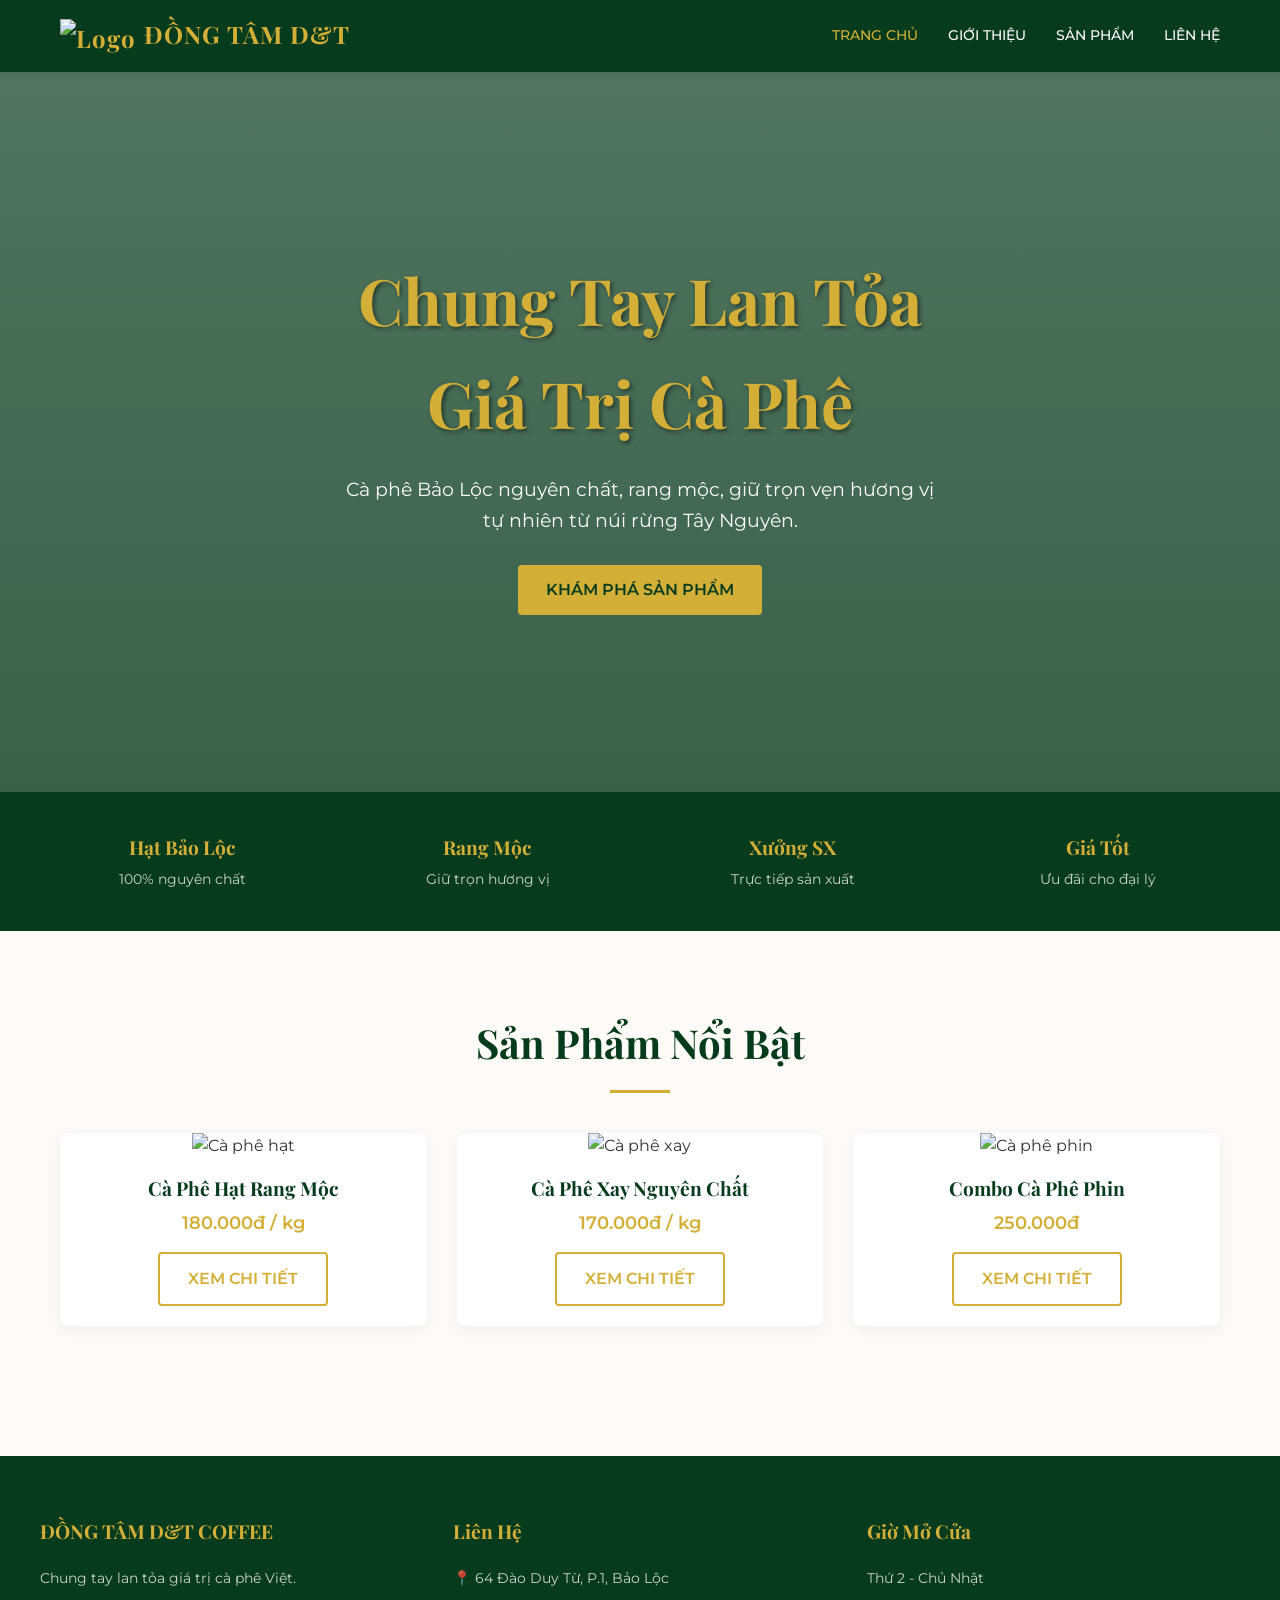
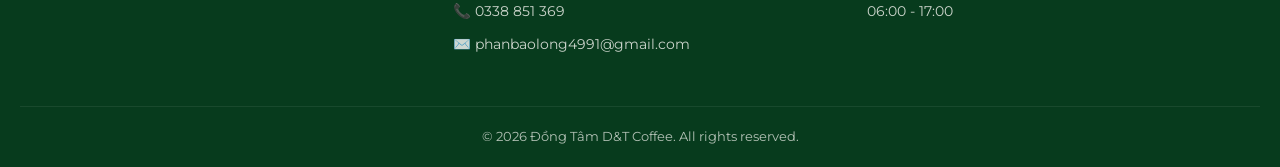
==== index.html @ fc58b59f "Add files via upload" ====
<!DOCTYPE html>
<html lang="vi">
<head>
    <meta charset="UTF-8">
    <meta name="viewport" content="width=device-width, initial-scale=1.0">
    <title>Đồng Tâm D&T Coffee - Chung Tay Lan Tỏa Giá Trị Cà Phê</title>
    <link rel="stylesheet" href="style_2.css">
</head>
<body>

    <!-- HEADER -->
    <header>
        <div class="header-container">
            <a href="index.html" class="logo">
                <img src="logo.png" alt="Logo" style="height: 30px; vertical-align: middle; margin-right: 8px;">ĐỒNG TÂM D&T
            </a>
            <button class="mobile-menu-btn" onclick="toggleMenu()">☰</button>
            <nav class="nav-links" id="navLinks">
                <a href="index.html" class="active">Trang Chủ</a>
                <a href="ve-chung-toi.html">Giới Thiệu</a>
                <a href="san-pham.html">Sản Phẩm</a>
                <a href="lien-he.html">Liên Hệ</a>
            </nav>
        </div>
    </header>

    <!-- HERO SECTION -->
    <section class="hero">
        <div class="hero-content">
            <h1>Chung Tay Lan Tỏa<br>Giá Trị Cà Phê</h1>
            <p>Cà phê Bảo Lộc nguyên chất, rang mộc, giữ trọn vẹn hương vị tự nhiên từ núi rừng Tây Nguyên.</p>
            <a href="san-pham.html" class="btn">Khám Phá Sản Phẩm</a>
        </div>
    </section>

    <!-- FEATURES BAR -->
    <section class="features">
        <div class="features-grid">
            <div class="feature-item">
                <h3>Hạt Bảo Lộc</h3>
                <p>100% nguyên chất</p>
            </div>
            <div class="feature-item">
                <h3>Rang Mộc</h3>
                <p>Giữ trọn hương vị</p>
            </div>
            <div class="feature-item">
                <h3>Xưởng SX</h3>
                <p>Trực tiếp sản xuất</p>
            </div>
            <div class="feature-item">
                <h3>Giá Tốt</h3>
                <p>Ưu đãi cho đại lý</p>
            </div>
        </div>
    </section>

    <!-- FEATURED PRODUCTS -->
    <section class="products-section">
        <h2 class="section-title">Sản Phẩm Nổi Bật</h2>
        <div class="product-grid">
            <div class="product-card">
                <img src="https://images.unsplash.com/photo-1559525839-b184a4d698c7?q=80&w=600&auto=format&fit=crop" alt="Cà phê hạt">
                <h3>Cà Phê Hạt Rang Mộc</h3>
                <div class="product-price">180.000đ / kg</div>
                <a href="san-pham.html" class="btn btn-outline">Xem Chi Tiết</a>
            </div>
            <div class="product-card">
                <img src="https://images.unsplash.com/photo-1550989460-0adf9ea622e2?q=80&w=600&auto=format&fit=crop" alt="Cà phê xay">
                <h3>Cà Phê Xay Nguyên Chất</h3>
                <div class="product-price">170.000đ / kg</div>
                <a href="san-pham.html" class="btn btn-outline">Xem Chi Tiết</a>
            </div>
            <div class="product-card">
                <img src="https://images.unsplash.com/photo-1611162458324-aae1eb4129a4?q=80&w=600&auto=format&fit=crop" alt="Cà phê phin">
                <h3>Combo Cà Phê Phin</h3>
                <div class="product-price">250.000đ</div>
                <a href="san-pham.html" class="btn btn-outline">Xem Chi Tiết</a>
            </div>
        </div>
    </section>

    <!-- FOOTER -->
    <footer>
        <div class="footer-container">
            <div class="footer-col">
                <h3>ĐỒNG TÂM D&T COFFEE</h3>
                <p>Chung tay lan tỏa giá trị cà phê Việt.</p>
            </div>
            <div class="footer-col">
                <h3>Liên Hệ</h3>
                <p>📍 64 Đào Duy Từ, P.1, Bảo Lộc</p>
                <p>📞 0338 851 369</p>
                <p>✉️ phanbaolong4991@gmail.com</p>
            </div>
            <div class="footer-col">
                <h3>Giờ Mở Cửa</h3>
                <p>Thứ 2 - Chủ Nhật</p>
                <p>06:00 - 17:00</p>
            </div>
        </div>
        <div class="footer-bottom">
            <p>&copy; 2026 Đồng Tâm D&T Coffee. All rights reserved.</p>
        </div>
    </footer>

    <script>
        function toggleMenu() {
            document.getElementById("navLinks").classList.toggle("active");
        }
    </script>
</body>
</html>
---- style_2.css ----
/* =========================================
   ĐỒNG TÂM D&T COFFEE - MAIN STYLES
   Phong cách: Rustic Luxury
========================================= */

@import url('https://fonts.googleapis.com/css2?family=Montserrat:wght@400;500;600&family=Playfair+Display:ital,wght@0,600;0,700;1,600&display=swap');

:root {
  --green-deep: #073b1d;
  --gold: #d4af37;
  --cream: #fdfbf7;
  --text-dark: #333333;
  --text-light: #f9f9f9;
  --font-heading: 'Playfair Display', serif;
  --font-body: 'Montserrat', sans-serif;
}

* {
  margin: 0;
  padding: 0;
  box-sizing: border-box;
}

body {
  font-family: var(--font-body);
  background-color: var(--cream);
  color: var(--text-dark);
  line-height: 1.6;
}

a {
  text-decoration: none;
  color: inherit;
}

ul {
  list-style: none;
}

/* --- TYPOGRAPHY --- */
h1, h2, h3, h4 {
  font-family: var(--font-heading);
  color: var(--green-deep);
  margin-bottom: 15px;
}

.section-title {
  text-align: center;
  font-size: 2.5rem;
  margin-bottom: 40px;
  position: relative;
}

.section-title::after {
  content: '';
  display: block;
  width: 60px;
  height: 3px;
  background-color: var(--gold);
  margin: 15px auto 0;
}

/* --- HEADER & NAVIGATION --- */
header {
  background-color: var(--green-deep);
  color: var(--cream);
  position: sticky;
  top: 0;
  z-index: 1000;
  box-shadow: 0 2px 10px rgba(0,0,0,0.1);
}

.header-container {
  max-width: 1200px;
  margin: 0 auto;
  padding: 15px 20px;
  display: flex;
  justify-content: space-between;
  align-items: center;
}

.logo {
  font-family: var(--font-heading);
  font-size: 1.5rem;
  font-weight: 700;
  color: var(--gold);
  letter-spacing: 1px;
}

.nav-links {
  display: flex;
  gap: 30px;
}

.nav-links a {
  font-weight: 500;
  font-size: 0.9rem;
  text-transform: uppercase;
  transition: color 0.3s;
}

.nav-links a:hover, .nav-links a.active {
  color: var(--gold);
}

.mobile-menu-btn {
  display: none;
  font-size: 1.5rem;
  background: none;
  border: none;
  color: var(--gold);
  cursor: pointer;
}

/* --- BUTTONS --- */
.btn {
  display: inline-block;
  padding: 12px 28px;
  background-color: var(--gold);
  color: var(--green-deep);
  font-weight: 600;
  text-transform: uppercase;
  border: none;
  border-radius: 4px;
  cursor: pointer;
  transition: all 0.3s ease;
}

.btn:hover {
  background-color: #b8962e;
  transform: translateY(-2px);
}

.btn-outline {
  background-color: transparent;
  color: var(--gold);
  border: 2px solid var(--gold);
}

.btn-outline:hover {
  background-color: var(--gold);
  color: var(--green-deep);
}

/* --- HERO SECTION (Trang Chủ) --- */
.hero {
  background: linear-gradient(rgba(7, 59, 29, 0.7), rgba(7, 59, 29, 0.8)), url('https://images.unsplash.com/photo-1447933601403-0c6688de566e?q=80&w=1920&auto=format&fit=crop') center/cover;
  height: 80vh;
  display: flex;
  align-items: center;
  justify-content: center;
  text-align: center;
  color: var(--cream);
  padding: 0 20px;
}

.hero-content h1 {
  font-size: 4rem;
  color: var(--gold);
  margin-bottom: 20px;
  text-shadow: 2px 2px 4px rgba(0,0,0,0.5);
}

.hero-content p {
  font-size: 1.2rem;
  max-width: 600px;
  margin: 0 auto 30px;
}

/* --- FEATURES BAR --- */
.features {
  background-color: var(--green-deep);
  color: var(--cream);
  padding: 40px 20px;
}

.features-grid {
  max-width: 1200px;
  margin: 0 auto;
  display: grid;
  grid-template-columns: repeat(4, 1fr);
  gap: 20px;
  text-align: center;
}

.feature-item h3 {
  color: var(--gold);
  font-size: 1.2rem;
  margin-bottom: 5px;
}

.feature-item p {
  font-size: 0.9rem;
  opacity: 0.8;
}

/* --- PRODUCT GRID --- */
.products-section {
  padding: 80px 20px;
  max-width: 1200px;
  margin: 0 auto;
}

.product-grid {
  display: grid;
  grid-template-columns: repeat(auto-fit, minmax(280px, 1fr));
  gap: 30px;
}

.product-card {
  background: #fff;
  border-radius: 8px;
  overflow: hidden;
  box-shadow: 0 4px 15px rgba(0,0,0,0.05);
  transition: transform 0.3s ease;
  text-align: center;
  padding-bottom: 20px;
}

.product-card:hover {
  transform: translateY(-5px);
  box-shadow: 0 8px 25px rgba(0,0,0,0.1);
}

.product-card img {
  width: 100%;
  height: 250px;
  object-fit: cover;
}

.product-card h3 {
  font-size: 1.2rem;
  margin: 15px 0 5px;
}

.product-price {
  color: var(--gold);
  font-size: 1.1rem;
  font-weight: 600;
  margin-bottom: 15px;
}

/* --- PAGE HEADER (Cho các trang con) --- */
.page-header {
  background: linear-gradient(rgba(7, 59, 29, 0.8), rgba(7, 59, 29, 0.9)), url('https://images.unsplash.com/photo-1559525839-b184a4d698c7?q=80&w=1920&auto=format&fit=crop') center/cover;
  padding: 80px 20px;
  text-align: center;
  color: var(--cream);
}

.page-header h1 {
  color: var(--gold);
  font-size: 3rem;
}

/* --- ABOUT PAGE --- */
.about-content {
  max-width: 1000px;
  margin: 60px auto;
  padding: 0 20px;
  display: grid;
  grid-template-columns: 1fr 1fr;
  gap: 50px;
  align-items: center;
}

.about-content img {
  width: 100%;
  border-radius: 8px;
  box-shadow: 0 10px 30px rgba(0,0,0,0.1);
}

.about-text p {
  margin-bottom: 15px;
}

/* --- CONTACT PAGE --- */
.contact-container {
  max-width: 1200px;
  margin: 60px auto;
  padding: 0 20px;
  display: grid;
  grid-template-columns: 1fr 1fr;
  gap: 50px;
}

.contact-info iframe {
  width: 100%;
  height: 300px;
  border: none;
  border-radius: 8px;
  margin-top: 20px;
}

.contact-form form {
  display: flex;
  flex-direction: column;
  gap: 15px;
}

.contact-form input, .contact-form textarea {
  width: 100%;
  padding: 12px;
  border: 1px solid #ccc;
  border-radius: 4px;
  font-family: var(--font-body);
}

.contact-form input:focus, .contact-form textarea:focus {
  outline: none;
  border-color: var(--gold);
}

/* --- FOOTER --- */
footer {
  background-color: var(--green-deep);
  color: var(--cream);
  padding: 60px 20px 20px;
  margin-top: 50px;
}

.footer-container {
  max-width: 1200px;
  margin: 0 auto;
  display: grid;
  grid-template-columns: repeat(3, 1fr);
  gap: 40px;
  margin-bottom: 40px;
}

.footer-col h3 {
  color: var(--gold);
  margin-bottom: 20px;
  font-size: 1.2rem;
}

.footer-col p {
  font-size: 0.9rem;
  opacity: 0.8;
  margin-bottom: 10px;
}

.footer-bottom {
  text-align: center;
  padding-top: 20px;
  border-top: 1px solid rgba(255,255,255,0.1);
  font-size: 0.8rem;
  opacity: 0.7;
}

/* --- RESPONSIVE --- */
@media (max-width: 768px) {
  .nav-links {
    display: none;
    flex-direction: column;
    width: 100%;
    background-color: var(--green-deep);
    position: absolute;
    top: 60px;
    left: 0;
    padding: 20px;
    text-align: center;
  }
  
  .nav-links.active {
    display: flex;
  }

  .mobile-menu-btn {
    display: block;
  }

  .hero-content h1 {
    font-size: 2.5rem;
  }

  .features-grid {
    grid-template-columns: 1fr 1fr;
  }

  .about-content, .contact-container {
    grid-template-columns: 1fr;
  }

  .footer-container {
    grid-template-columns: 1fr;
    text-align: center;
  }
}
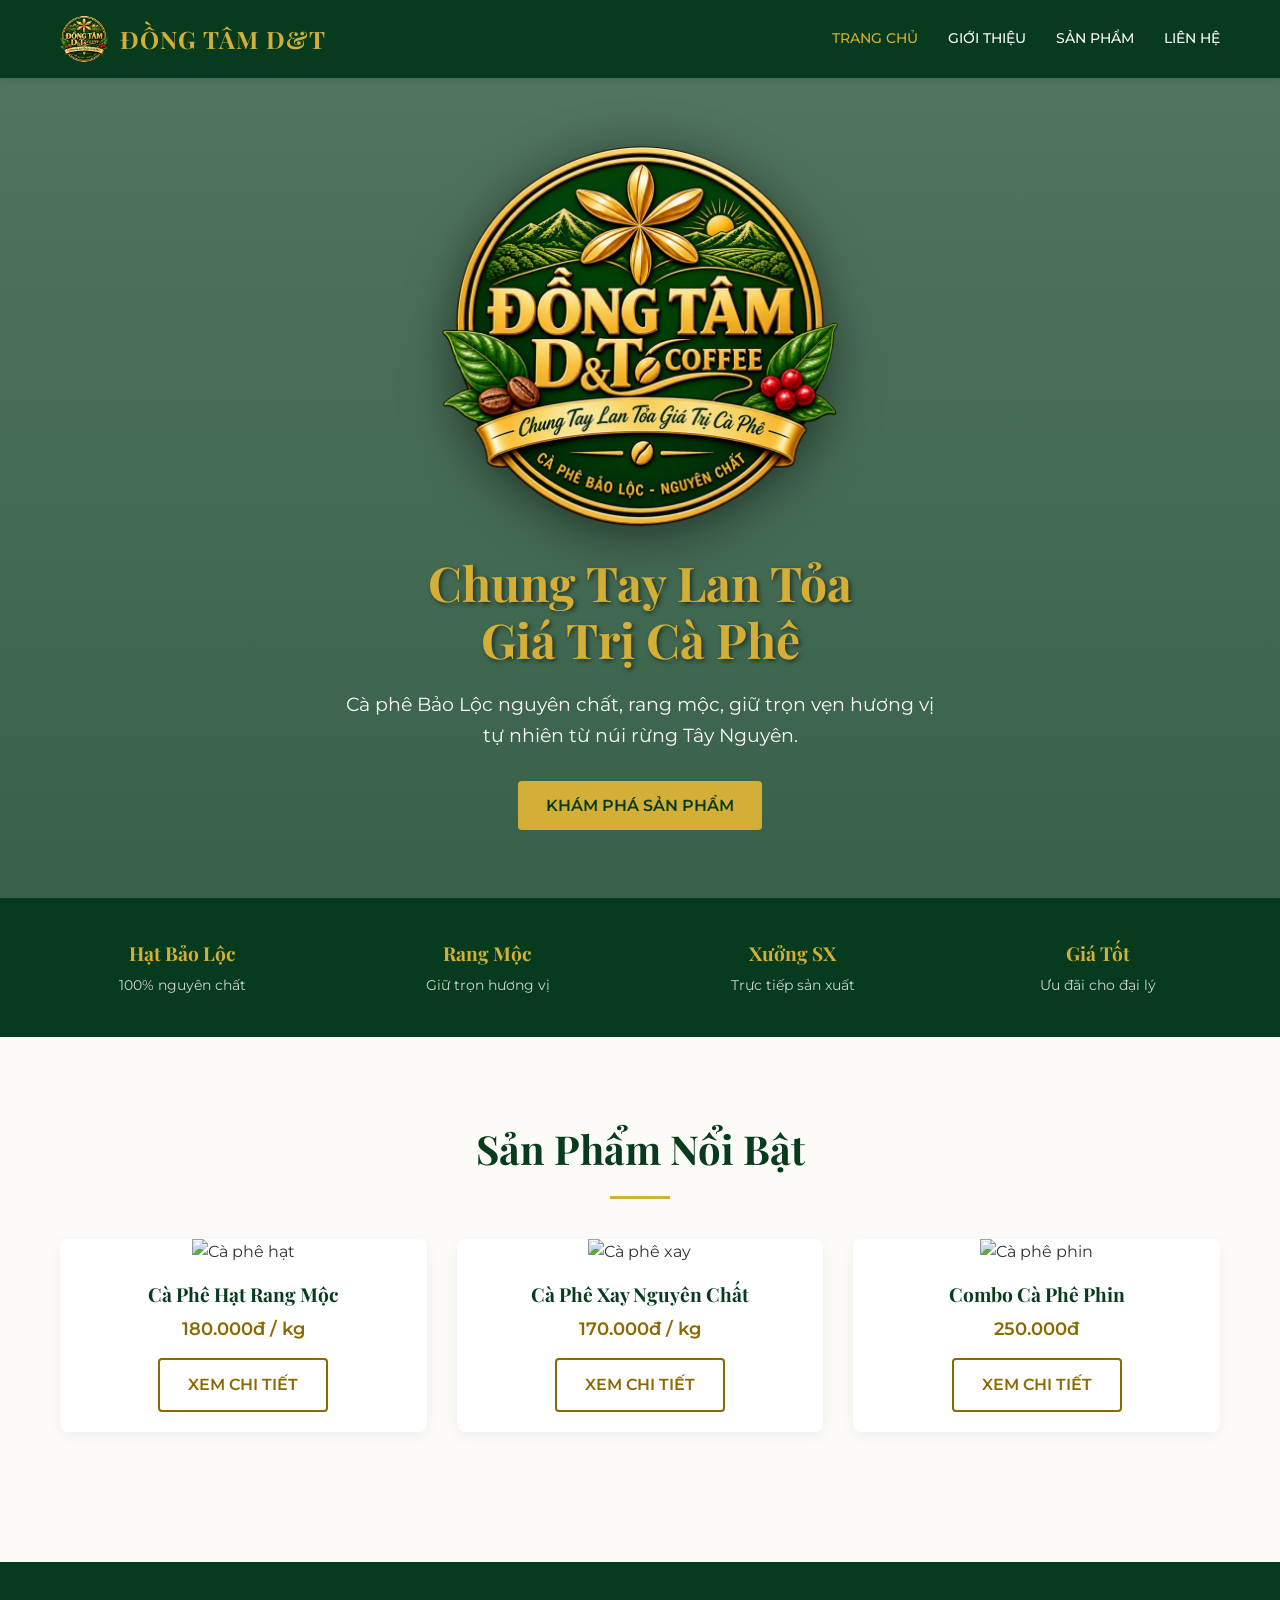
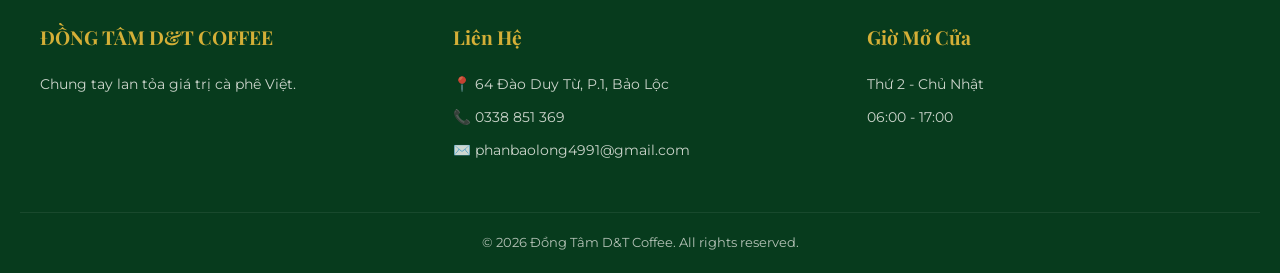
==== commit 5a0036a0: "Update index.html Cập nhập trang chủ: Logo lớn, SEO, sửa lỗi nhỏ" ====
--- a/index.html
+++ b/index.html
@@ -3,7 +3,22 @@
 <head>
     <meta charset="UTF-8">
     <meta name="viewport" content="width=device-width, initial-scale=1.0">
-    <title>Đồng Tâm D&T Coffee - Chung Tay Lan Tỏa Giá Trị Cà Phê</title>
+    <title>Đồng Tâm D&amp;T Coffee - Chung Tay Lan Tỏa Giá Trị Cà Phê</title>
+    <meta name="description" content="Cà phê Bảo Lộc nguyên chất, rang mộc, giữ trọn vẹn hương vị tự nhiên từ núi rừng Tây Nguyên.">
+    <meta name="theme-color" content="#073b1d">
+    <link rel="canonical" href="https://dongtam.dtcafe.workers.dev/">
+    <link rel="icon" type="image/png" href="favicon-96.png">
+    <link rel="apple-touch-icon" href="apple-touch-icon.png">
+    <meta property="og:type" content="website">
+    <meta property="og:locale" content="vi_VN">
+    <meta property="og:site_name" content="Đồng Tâm D&amp;T Coffee">
+    <meta property="og:title" content="Đồng Tâm D&amp;T Coffee - Chung Tay Lan Tỏa Giá Trị Cà Phê">
+    <meta property="og:description" content="Cà phê Bảo Lộc nguyên chất, rang mộc, giữ trọn vẹn hương vị tự nhiên từ núi rừng Tây Nguyên.">
+    <meta property="og:url" content="https://dongtam.dtcafe.workers.dev/">
+    <meta property="og:image" content="https://dongtam.dtcafe.workers.dev/og-image.jpg">
+    <meta property="og:image:width" content="1200">
+    <meta property="og:image:height" content="630">
+    <meta name="twitter:card" content="summary_large_image">
     <link rel="stylesheet" href="style_2.css">
 </head>
 <body>
@@ -12,9 +27,9 @@
     <header>
         <div class="header-container">
             <a href="index.html" class="logo">
-                <img src="logo.png" alt="Logo" style="height: 30px; vertical-align: middle; margin-right: 8px;">ĐỒNG TÂM D&T
+                <img src="logo-header.webp" alt="" class="logo-img" width="48" height="48">ĐỒNG TÂM D&amp;T
             </a>
-            <button class="mobile-menu-btn" onclick="toggleMenu()">☰</button>
+            <button class="mobile-menu-btn" onclick="toggleMenu()" aria-label="Mở menu" aria-controls="navLinks" aria-expanded="false">☰</button>
             <nav class="nav-links" id="navLinks">
                 <a href="index.html" class="active">Trang Chủ</a>
                 <a href="ve-chung-toi.html">Giới Thiệu</a>
@@ -27,6 +42,7 @@
     <!-- HERO SECTION -->
     <section class="hero">
         <div class="hero-content">
+            <img src="logo-hero.webp" alt="Logo Đồng Tâm D&amp;T Coffee" class="hero-logo" width="400" height="400" fetchpriority="high">
             <h1>Chung Tay Lan Tỏa<br>Giá Trị Cà Phê</h1>
             <p>Cà phê Bảo Lộc nguyên chất, rang mộc, giữ trọn vẹn hương vị tự nhiên từ núi rừng Tây Nguyên.</p>
             <a href="san-pham.html" class="btn">Khám Phá Sản Phẩm</a>
@@ -84,7 +100,7 @@
     <footer>
         <div class="footer-container">
             <div class="footer-col">
-                <h3>ĐỒNG TÂM D&T COFFEE</h3>
+                <h3>ĐỒNG TÂM D&amp;T COFFEE</h3>
                 <p>Chung tay lan tỏa giá trị cà phê Việt.</p>
             </div>
             <div class="footer-col">
@@ -100,14 +116,16 @@
             </div>
         </div>
         <div class="footer-bottom">
-            <p>&copy; 2026 Đồng Tâm D&T Coffee. All rights reserved.</p>
+            <p>&copy; 2026 Đồng Tâm D&amp;T Coffee. All rights reserved.</p>
         </div>
     </footer>
 
     <script>
         function toggleMenu() {
-            document.getElementById("navLinks").classList.toggle("active");
+            var nav = document.getElementById("navLinks");
+            var open = nav.classList.toggle("active");
+            document.querySelector(".mobile-menu-btn").setAttribute("aria-expanded", open ? "true" : "false");
         }
     </script>
 </body>
-</html>+</html>
--- a/style_2.css
+++ b/style_2.css
@@ -8,6 +8,7 @@
 :root {
   --green-deep: #073b1d;
   --gold: #d4af37;
+  --gold-dark: #8a6a00; /* chữ vàng trên nền sáng, đạt độ tương phản >= 4.5:1 */
   --cream: #fdfbf7;
   --text-dark: #333333;
   --text-light: #f9f9f9;
@@ -80,11 +81,20 @@
 }
 
 .logo {
+  display: flex;
+  align-items: center;
+  gap: 12px;
   font-family: var(--font-heading);
   font-size: 1.5rem;
   font-weight: 700;
   color: var(--gold);
   letter-spacing: 1px;
+}
+
+.logo-img {
+  width: 48px;
+  height: 48px;
+  flex-shrink: 0;
 }
 
 .nav-links {
@@ -133,29 +143,40 @@
 
 .btn-outline {
   background-color: transparent;
-  color: var(--gold);
-  border: 2px solid var(--gold);
+  color: var(--gold-dark);
+  border: 2px solid var(--gold-dark);
 }
 
 .btn-outline:hover {
   background-color: var(--gold);
+  border-color: var(--gold);
   color: var(--green-deep);
 }
 
 /* --- HERO SECTION (Trang Chủ) --- */
 .hero {
   background: linear-gradient(rgba(7, 59, 29, 0.7), rgba(7, 59, 29, 0.8)), url('https://images.unsplash.com/photo-1447933601403-0c6688de566e?q=80&w=1920&auto=format&fit=crop') center/cover;
-  height: 80vh;
+  min-height: calc(100vh - 80px);
+  min-height: calc(100svh - 80px);
   display: flex;
   align-items: center;
   justify-content: center;
   text-align: center;
   color: var(--cream);
-  padding: 0 20px;
+  padding: 32px 20px 40px;
+}
+
+.hero-logo {
+  display: block;
+  width: min(400px, 44vh, 80vw);
+  height: auto;
+  margin: 0 auto 20px;
+  filter: drop-shadow(0 8px 24px rgba(0, 0, 0, 0.5));
 }
 
 .hero-content h1 {
-  font-size: 4rem;
+  font-size: 3rem;
+  line-height: 1.2;
   color: var(--gold);
   margin-bottom: 20px;
   text-shadow: 2px 2px 4px rgba(0,0,0,0.5);
@@ -234,7 +255,7 @@
 }
 
 .product-price {
-  color: var(--gold);
+  color: var(--gold-dark);
   font-size: 1.1rem;
   font-weight: 600;
   margin-bottom: 15px;
@@ -311,6 +332,45 @@
   border-color: var(--gold);
 }
 
+/* Ô ẩn chống spam (người thật không thấy) */
+.hp-field {
+  position: absolute;
+  left: -9999px;
+  width: 1px;
+  height: 1px;
+  overflow: hidden;
+}
+
+.contact-form .btn:disabled {
+  opacity: 0.6;
+  cursor: not-allowed;
+  transform: none;
+}
+
+/* Thông báo sau khi gửi form */
+.form-status {
+  font-size: 0.95rem;
+  margin: 0;
+}
+
+.form-status:empty {
+  display: none;
+}
+
+.form-status.info {
+  color: #555555;
+}
+
+.form-status.success {
+  color: #0b5d2a;
+  font-weight: 600;
+}
+
+.form-status.error {
+  color: #a12622;
+  font-weight: 600;
+}
+
 /* --- FOOTER --- */
 footer {
   background-color: var(--green-deep);
@@ -356,7 +416,7 @@
     width: 100%;
     background-color: var(--green-deep);
     position: absolute;
-    top: 60px;
+    top: 100%;
     left: 0;
     padding: 20px;
     text-align: center;
@@ -371,7 +431,12 @@
   }
 
   .hero-content h1 {
-    font-size: 2.5rem;
+    font-size: 2rem;
+  }
+
+
+  .logo {
+    font-size: 1.2rem;
   }
 
   .features-grid {
@@ -386,4 +451,4 @@
     grid-template-columns: 1fr;
     text-align: center;
   }
-}+}
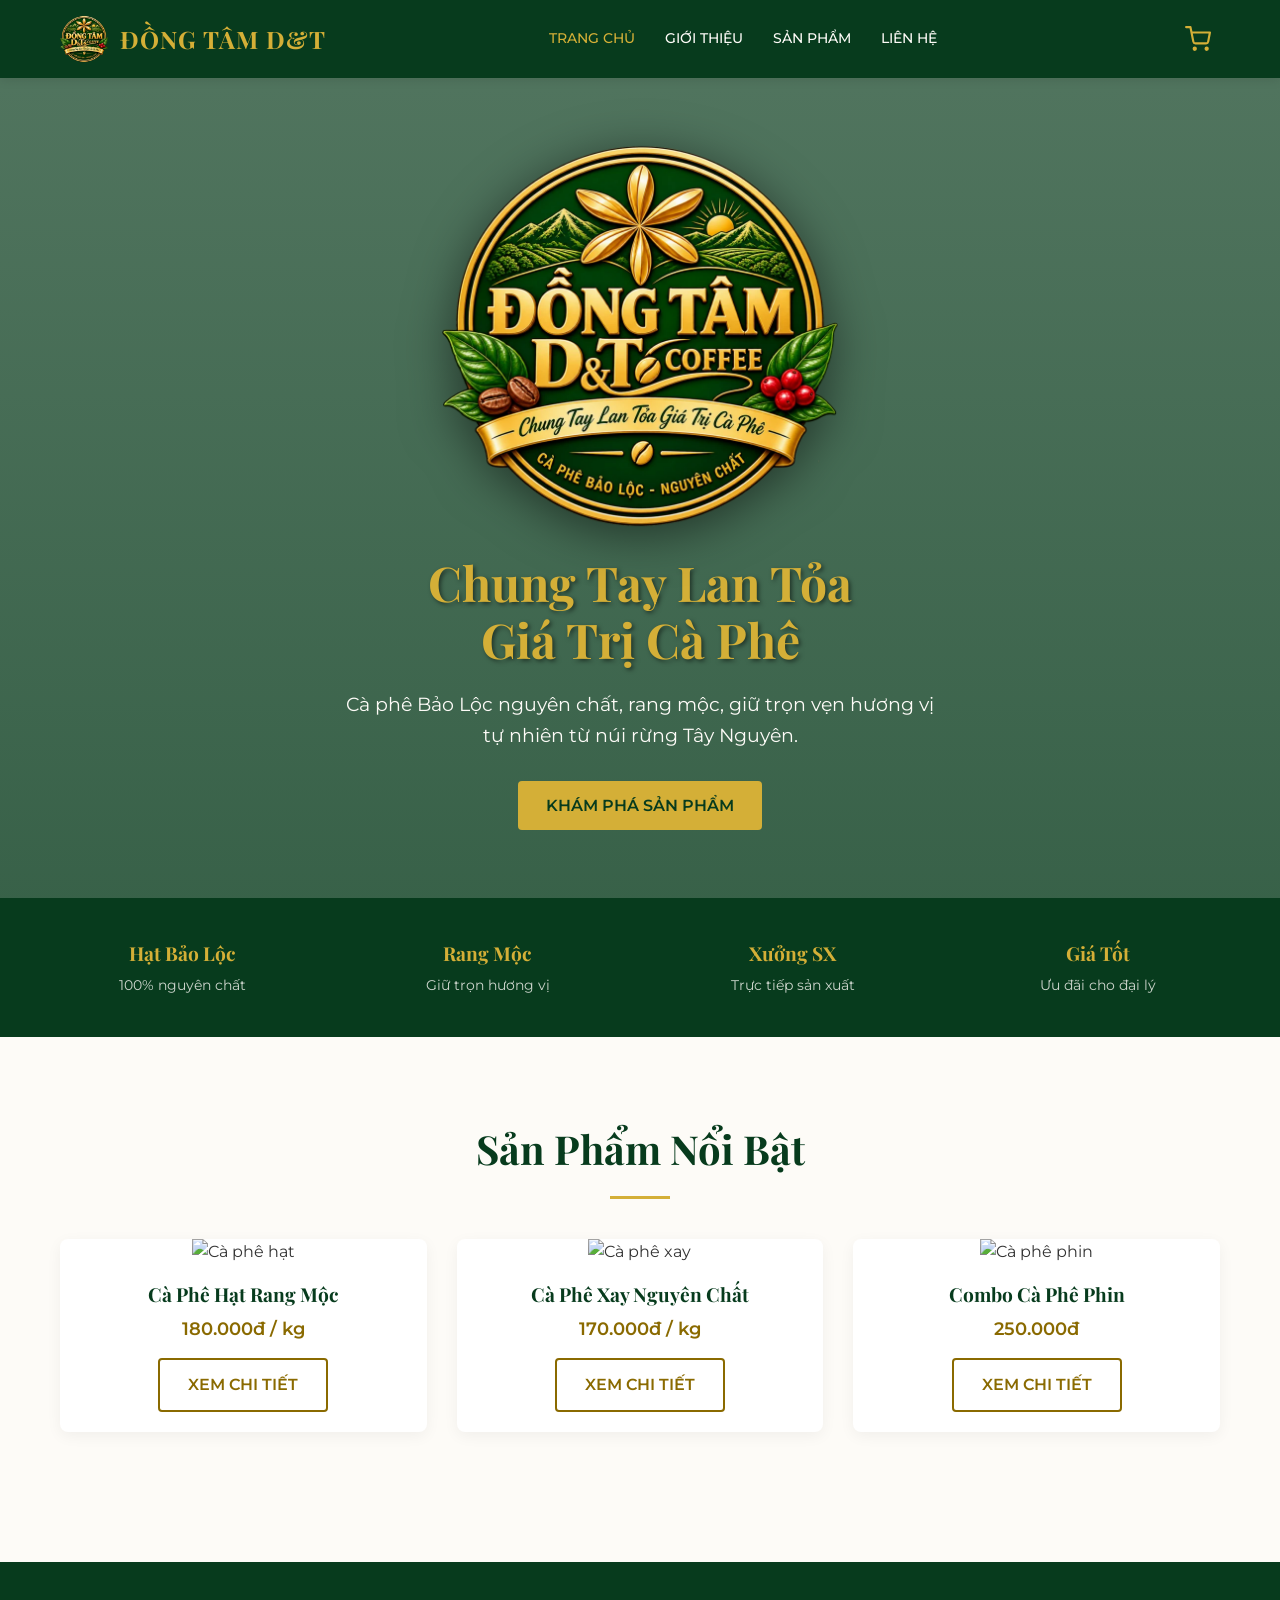
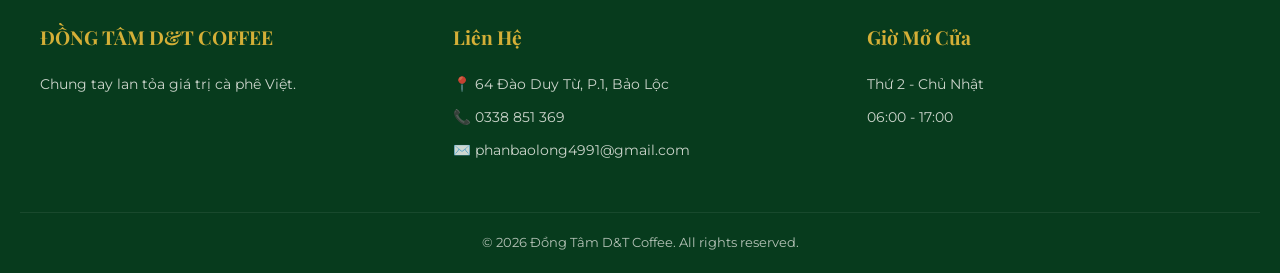
==== commit 82152b05: "Thêm giỏ hàng nhỏ và đặt hàng qua Zalo - cart.js: biểu tượng giỏ trên menu, ngăn kéo giỏ hàng, nhớ g" ====
--- a/index.html
+++ b/index.html
@@ -127,5 +127,6 @@
             document.querySelector(".mobile-menu-btn").setAttribute("aria-expanded", open ? "true" : "false");
         }
     </script>
+    <script src="cart.js"></script>
 </body>
 </html>
--- a/style_2.css
+++ b/style_2.css
@@ -452,3 +452,345 @@
     text-align: center;
   }
 }
+
+
+/* =========================================
+   GIỎ HÀNG
+========================================= */
+.cart-btn {
+  position: relative;
+  display: flex;
+  align-items: center;
+  justify-content: center;
+  width: 44px;
+  height: 44px;
+  margin-left: 16px;
+  background: none;
+  border: none;
+  border-radius: 50%;
+  color: var(--gold);
+  cursor: pointer;
+}
+
+.cart-btn:hover {
+  background: rgba(212, 175, 55, 0.15);
+}
+
+.cart-btn svg {
+  width: 26px;
+  height: 26px;
+}
+
+.cart-count {
+  position: absolute;
+  top: 0;
+  right: -2px;
+  min-width: 20px;
+  height: 20px;
+  padding: 0 5px;
+  border-radius: 10px;
+  background: var(--gold);
+  color: var(--green-deep);
+  font-size: 0.75rem;
+  font-weight: 700;
+  line-height: 20px;
+  text-align: center;
+}
+
+.cart-count[hidden] {
+  display: none;
+}
+
+.cart-btn.bump {
+  animation: cart-bump 0.4s ease;
+}
+
+@keyframes cart-bump {
+  30% { transform: scale(1.25); }
+  100% { transform: scale(1); }
+}
+
+.cart-btn:focus-visible,
+.cart-drawer button:focus-visible,
+.cart-drawer a:focus-visible,
+.cart-drawer input:focus-visible,
+.cart-drawer textarea:focus-visible,
+.cart-toast button:focus-visible {
+  outline: 3px solid var(--gold);
+  outline-offset: 2px;
+}
+
+body.cart-lock {
+  overflow: hidden;
+}
+
+.cart-overlay {
+  position: fixed;
+  inset: 0;
+  z-index: 1100;
+  background: rgba(0, 0, 0, 0.55);
+  opacity: 0;
+  visibility: hidden;
+  transition: opacity 0.3s ease, visibility 0s linear 0.3s;
+}
+
+.cart-overlay.open {
+  opacity: 1;
+  visibility: visible;
+  transition: opacity 0.3s ease, visibility 0s;
+}
+
+.cart-drawer {
+  position: fixed;
+  top: 0;
+  right: 0;
+  bottom: 0;
+  z-index: 1200;
+  display: flex;
+  flex-direction: column;
+  width: min(430px, 100vw);
+  background: var(--cream);
+  color: var(--text-dark);
+  box-shadow: -8px 0 30px rgba(0, 0, 0, 0.3);
+  transform: translateX(100%);
+  visibility: hidden;
+  transition: transform 0.3s ease, visibility 0s linear 0.3s;
+}
+
+.cart-drawer.open {
+  transform: translateX(0);
+  visibility: visible;
+  transition: transform 0.3s ease, visibility 0s;
+}
+
+.cart-head {
+  display: flex;
+  align-items: center;
+  justify-content: space-between;
+  padding: 16px 20px;
+  background: var(--green-deep);
+  color: var(--gold);
+}
+
+.cart-head h2 {
+  font-family: var(--font-heading);
+  font-size: 1.4rem;
+  color: var(--gold);
+}
+
+.cart-drawer button,
+.cart-toast button {
+  font-family: var(--font-body);
+}
+
+.cart-close {
+  width: 40px;
+  height: 40px;
+  background: none;
+  border: none;
+  color: var(--cream);
+  font-size: 2rem;
+  line-height: 1;
+  cursor: pointer;
+}
+
+.cart-body {
+  flex: 1;
+  overflow-y: auto;
+  padding: 20px;
+}
+
+.cart-body [hidden] {
+  display: none;
+}
+
+.cart-empty {
+  padding: 40px 0;
+  text-align: center;
+}
+
+.cart-empty p {
+  margin-bottom: 20px;
+}
+
+.cart-items {
+  list-style: none;
+}
+
+.cart-item {
+  display: grid;
+  grid-template-columns: 1fr auto;
+  gap: 8px 12px;
+  align-items: center;
+  padding: 14px 0;
+  border-bottom: 1px solid #e6e0d3;
+}
+
+.cart-item-info {
+  display: flex;
+  flex-direction: column;
+}
+
+.cart-item-info span {
+  font-size: 0.85rem;
+  color: #555555;
+}
+
+.cart-item-line {
+  font-weight: 700;
+  text-align: right;
+}
+
+.cart-qty {
+  display: inline-flex;
+  align-items: center;
+  gap: 4px;
+}
+
+.cart-qty button {
+  width: 34px;
+  height: 34px;
+  background: #ffffff;
+  border: 1px solid #cfc7b3;
+  border-radius: 4px;
+  font-size: 1.1rem;
+  cursor: pointer;
+}
+
+.cart-qty span {
+  min-width: 32px;
+  text-align: center;
+  font-weight: 600;
+}
+
+.cart-remove,
+.cart-clear {
+  background: none;
+  border: none;
+  color: #a12622;
+  font-size: 0.85rem;
+  text-decoration: underline;
+  cursor: pointer;
+}
+
+.cart-remove {
+  justify-self: end;
+}
+
+.cart-total {
+  display: flex;
+  justify-content: space-between;
+  padding: 16px 0 8px;
+  font-size: 1.15rem;
+}
+
+.cart-clear {
+  padding: 4px 0 16px;
+}
+
+.cart-form {
+  display: flex;
+  flex-direction: column;
+  gap: 10px;
+  padding-top: 16px;
+  border-top: 2px solid var(--gold);
+}
+
+.cart-form h3 {
+  font-family: var(--font-heading);
+  font-size: 1.1rem;
+}
+
+.cart-form input,
+.cart-form textarea {
+  padding: 12px;
+  border: 1px solid #cccccc;
+  border-radius: 4px;
+  font-family: var(--font-body);
+  font-size: 1rem;
+}
+
+.cart-submit {
+  width: 100%;
+  padding: 14px;
+}
+
+.cart-msg {
+  font-size: 0.92rem;
+}
+
+.cart-msg:empty {
+  display: none;
+}
+
+.cart-msg.error {
+  color: #a12622;
+  font-weight: 600;
+}
+
+.cart-msg.success {
+  color: #0b5d2a;
+  font-weight: 600;
+}
+
+.cart-msg.info {
+  color: #555555;
+}
+
+.cart-order-text {
+  font-size: 0.85rem;
+}
+
+.cart-toast {
+  position: fixed;
+  left: 16px;
+  right: 16px;
+  bottom: 24px;
+  z-index: 1300;
+  display: flex;
+  align-items: center;
+  justify-content: space-between;
+  gap: 14px;
+  width: max-content;
+  max-width: min(440px, calc(100vw - 32px));
+  margin: 0 auto;
+  padding: 12px 16px;
+  background: var(--green-deep);
+  color: var(--cream);
+  border: 1px solid var(--gold);
+  border-radius: 8px;
+  box-shadow: 0 6px 20px rgba(0, 0, 0, 0.3);
+  opacity: 0;
+  visibility: hidden;
+  transform: translateY(20px);
+  transition: opacity 0.3s ease, transform 0.3s ease, visibility 0s linear 0.3s;
+}
+
+.cart-toast.show {
+  opacity: 1;
+  visibility: visible;
+  transform: translateY(0);
+  transition: opacity 0.3s ease, transform 0.3s ease, visibility 0s;
+}
+
+.cart-toast button {
+  background: none;
+  border: none;
+  color: var(--gold);
+  font-weight: 700;
+  text-transform: uppercase;
+  white-space: nowrap;
+  cursor: pointer;
+}
+
+@media (max-width: 768px) {
+  .cart-btn {
+    order: 1;
+    margin-left: auto;
+    margin-right: 6px;
+  }
+
+  .mobile-menu-btn {
+    order: 2;
+  }
+}
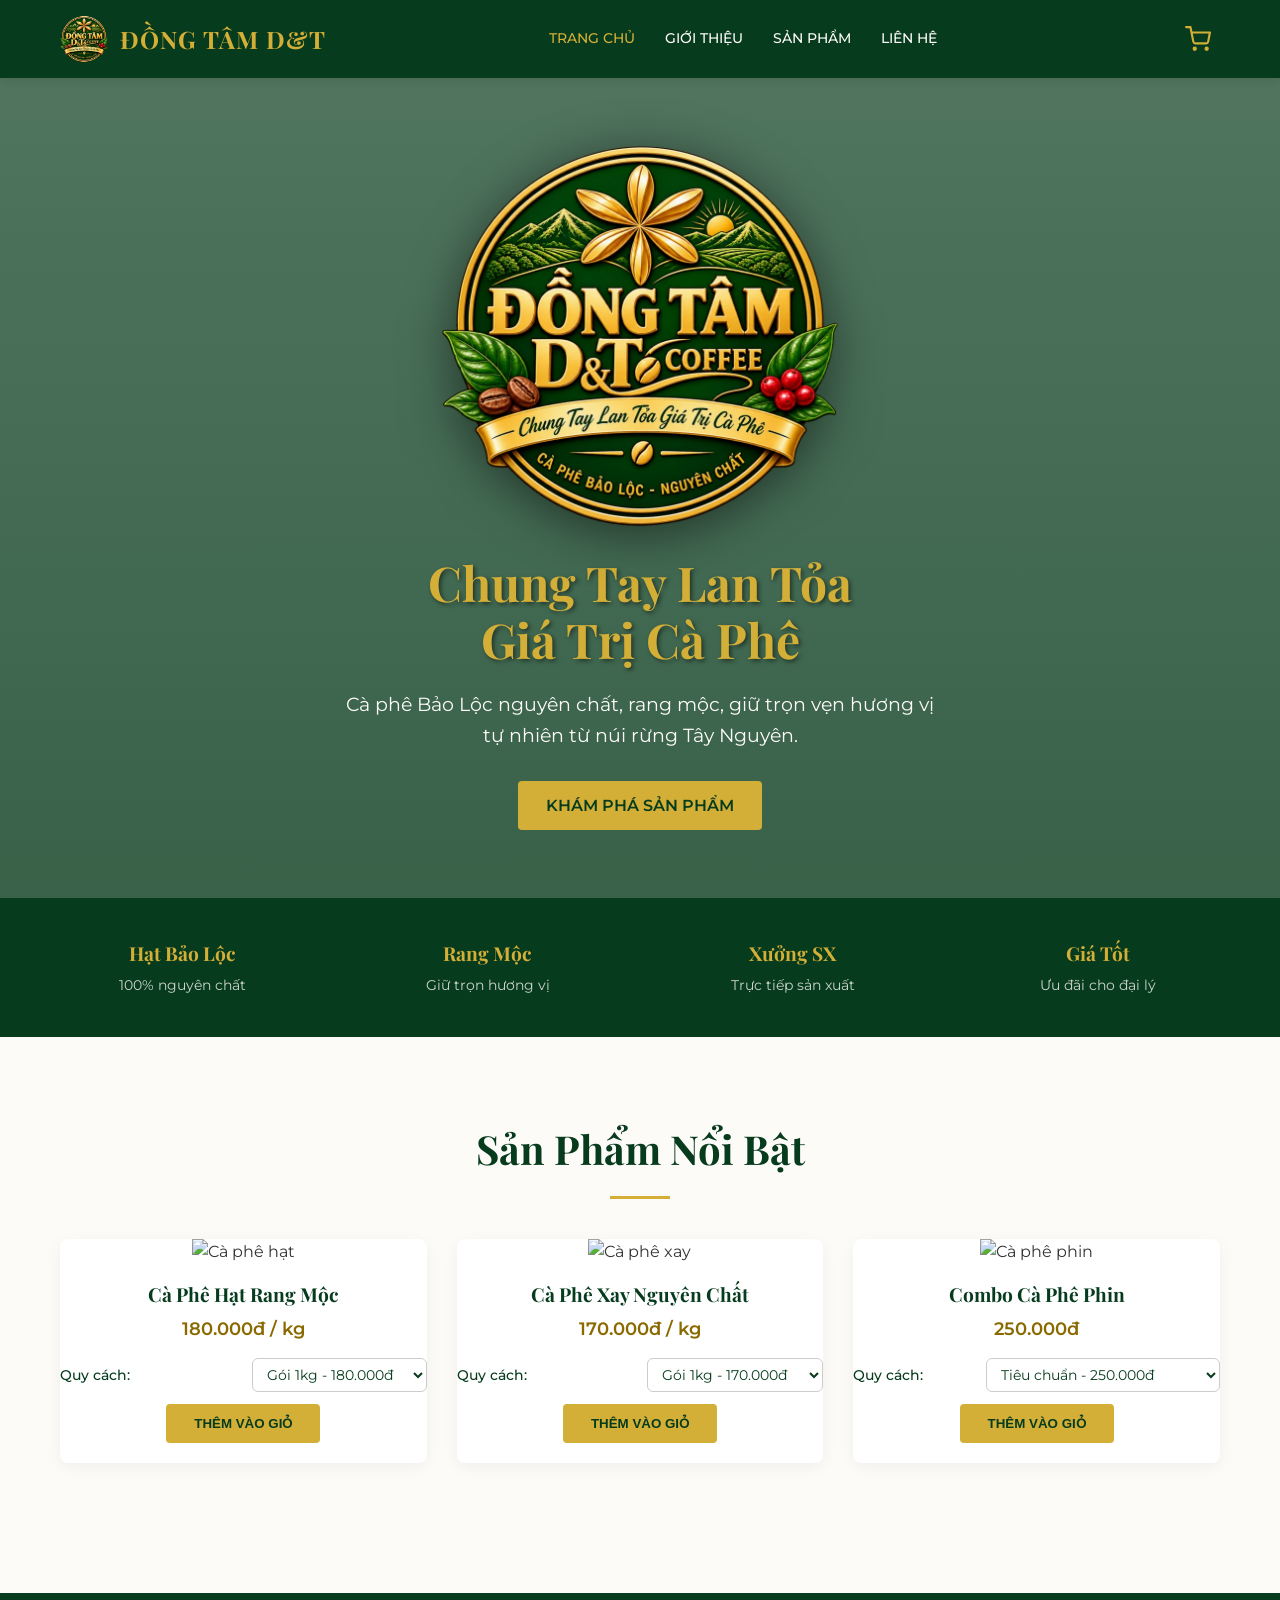
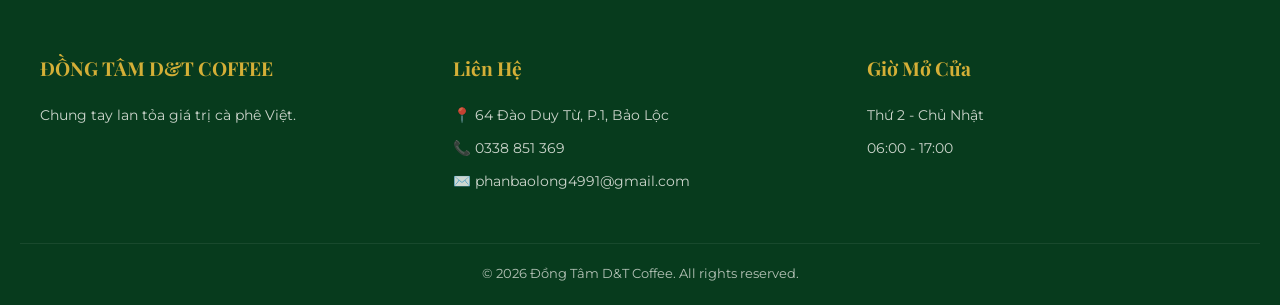
==== commit 0bd52717: "Nâng cấp tính năng giỏ hàng: Thêm tùy chọn quy cách sản phẩm và cấu hình Zalo" ====
--- a/index.html
+++ b/index.html
@@ -79,19 +79,40 @@
                 <img src="https://images.unsplash.com/photo-1559525839-b184a4d698c7?q=80&w=600&auto=format&fit=crop" alt="Cà phê hạt">
                 <h3>Cà Phê Hạt Rang Mộc</h3>
                 <div class="product-price">180.000đ / kg</div>
-                <a href="san-pham.html" class="btn btn-outline">Xem Chi Tiết</a>
+                <div class="product-options">
+                    <label for="variant-home-hat">Quy cách:</label>
+                    <select id="variant-home-hat" class="product-variant" aria-label="Quy cách Cà Phê Hạt Rang Mộc">
+                        <option value="1kg" data-price="180000">Gói 1kg - 180.000đ</option>
+                        <option value="500g" data-price="95000">Gói 500g - 95.000đ</option>
+                    </select>
+                </div>
+                <button type="button" class="btn add-to-cart" data-id="ca-phe-hat-rang-moc">Thêm Vào Giỏ</button>
             </div>
             <div class="product-card">
                 <img src="https://images.unsplash.com/photo-1550989460-0adf9ea622e2?q=80&w=600&auto=format&fit=crop" alt="Cà phê xay">
                 <h3>Cà Phê Xay Nguyên Chất</h3>
                 <div class="product-price">170.000đ / kg</div>
-                <a href="san-pham.html" class="btn btn-outline">Xem Chi Tiết</a>
+                <div class="product-options">
+                    <label for="variant-home-xay">Quy cách:</label>
+                    <select id="variant-home-xay" class="product-variant" aria-label="Quy cách Cà Phê Xay Nguyên Chất">
+                        <option value="1kg" data-price="170000">Gói 1kg - 170.000đ</option>
+                        <option value="500g" data-price="90000">Gói 500g - 90.000đ</option>
+                    </select>
+                </div>
+                <button type="button" class="btn add-to-cart" data-id="ca-phe-xay-nguyen-chat">Thêm Vào Giỏ</button>
             </div>
             <div class="product-card">
                 <img src="https://images.unsplash.com/photo-1611162458324-aae1eb4129a4?q=80&w=600&auto=format&fit=crop" alt="Cà phê phin">
                 <h3>Combo Cà Phê Phin</h3>
                 <div class="product-price">250.000đ</div>
-                <a href="san-pham.html" class="btn btn-outline">Xem Chi Tiết</a>
+                <div class="product-options">
+                    <label for="variant-home-phin">Quy cách:</label>
+                    <select id="variant-home-phin" class="product-variant" aria-label="Quy cách Combo Cà Phê Phin">
+                        <option value="standard" data-price="250000">Tiêu chuẩn - 250.000đ</option>
+                        <option value="with-phin" data-price="290000">Kèm phin nhôm - 290.000đ</option>
+                    </select>
+                </div>
+                <button type="button" class="btn add-to-cart" data-id="combo-ca-phe-phin">Thêm Vào Giỏ</button>
             </div>
         </div>
     </section>
--- a/style_2.css
+++ b/style_2.css
@@ -783,6 +783,38 @@
   cursor: pointer;
 }
 
+.product-options {
+  display: flex;
+  align-items: center;
+  justify-content: space-between;
+  gap: 8px;
+  margin: 12px 0;
+  font-size: 0.9rem;
+  color: #444;
+}
+
+.product-options label {
+  font-weight: 500;
+  color: var(--green-deep);
+}
+
+.product-variant {
+  padding: 6px 10px;
+  border: 1px solid #ccc;
+  border-radius: 6px;
+  font-family: inherit;
+  font-size: 0.9rem;
+  background: #fff;
+  color: var(--green-deep);
+  cursor: pointer;
+  outline: none;
+}
+
+.product-variant:focus {
+  border-color: var(--gold);
+  box-shadow: 0 0 0 2px rgba(212, 160, 23, 0.2);
+}
+
 @media (max-width: 768px) {
   .cart-btn {
     order: 1;
